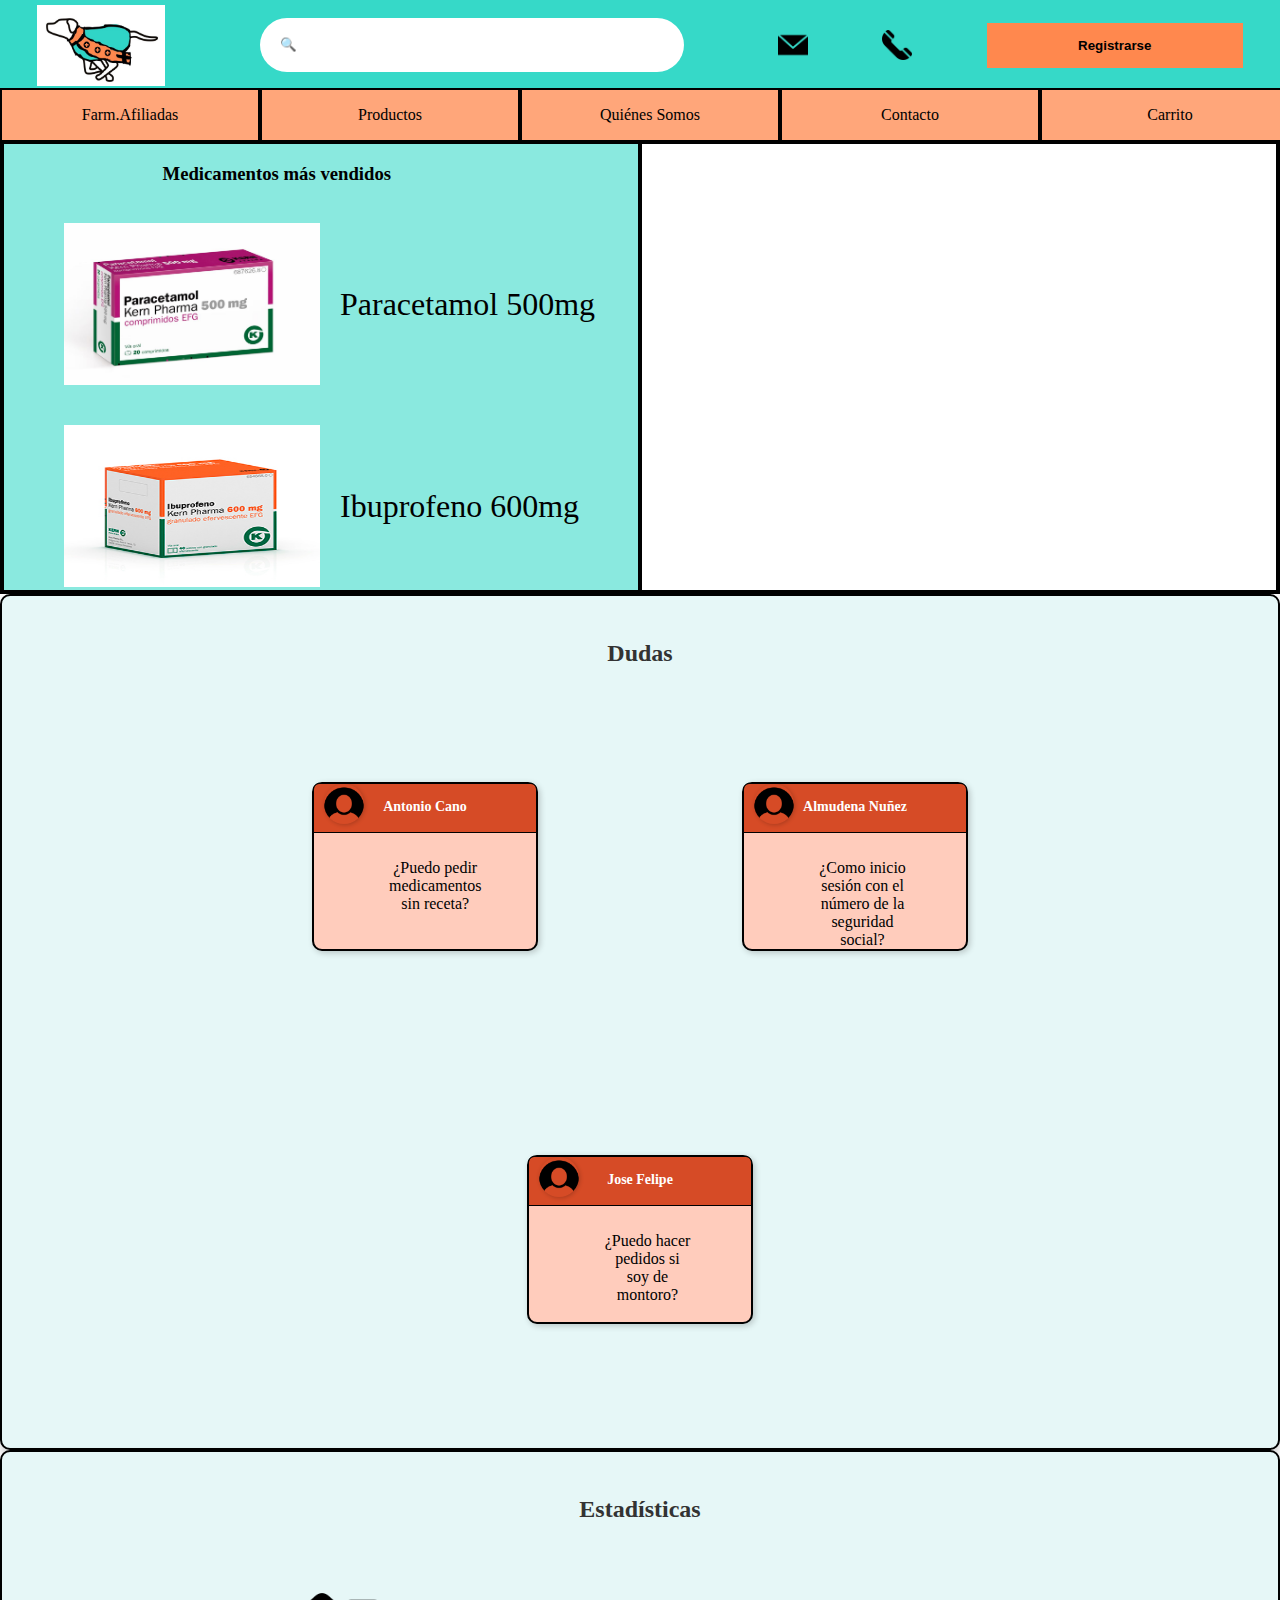
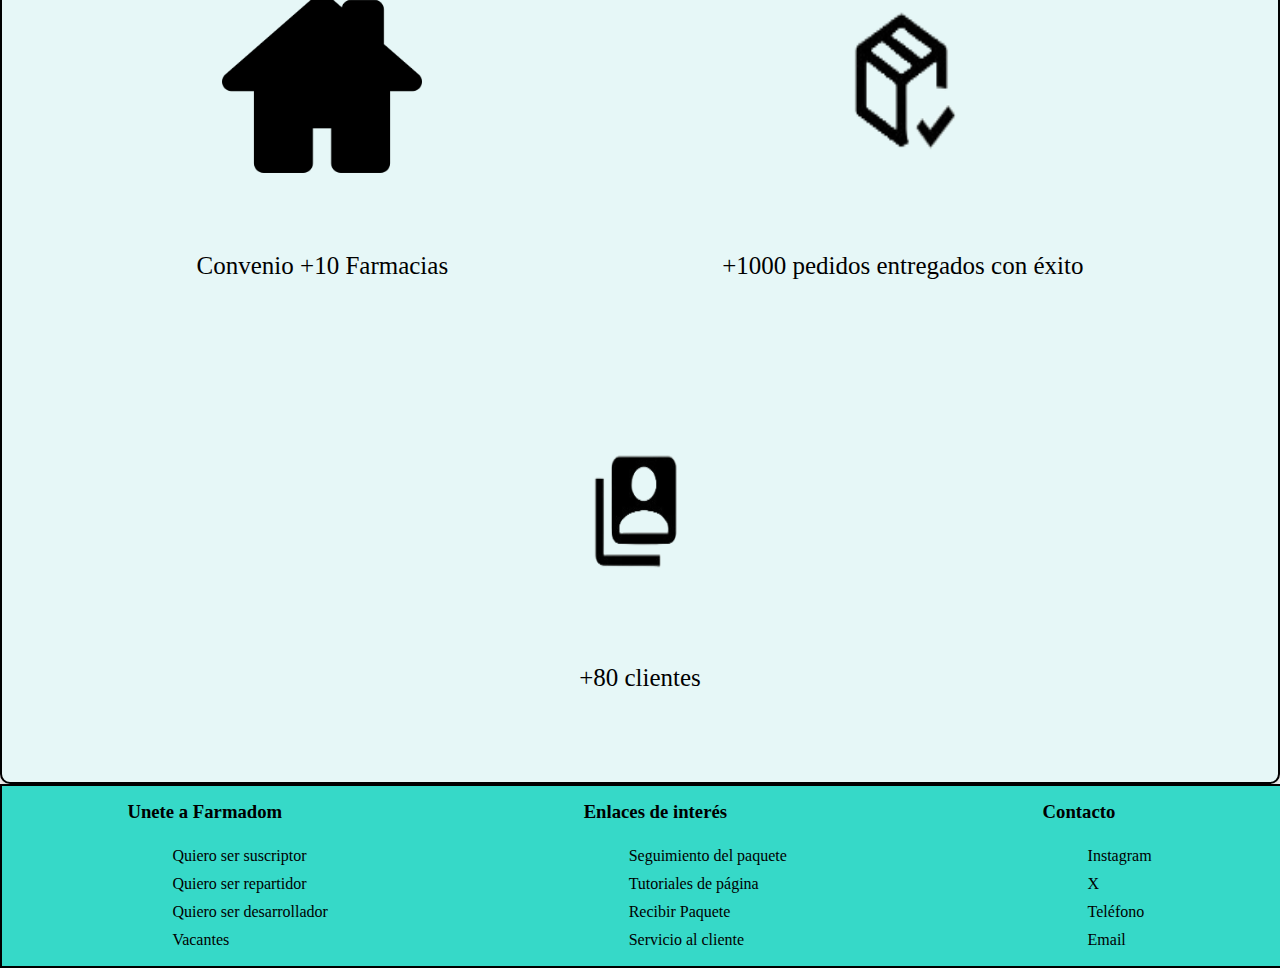
==== index.html @ e33833b4 "despliegue" ====
<!DOCTYPE html>
<html lang="en">
  <head>
    <meta charset="UTF-8" />
    <meta name="viewport" content="width=device-width, initial-scale=1.0" />
    <title>Farmadom</title>
    <link
      rel="shortcut icon"
      href="assets/cabecera/logo.png"
      type="image/x-icon"
    />
    <link rel="stylesheet" href="styles/inicio.css" />
    <link rel="stylesheet" href="styles/base.css" />

  </head>
  <body>
    <header>
      <img
        src="assets/cabecera/logo.png"
        alt="ImagenLogo"
        width="200"
        height="100"
      />
      <input type="text" name="busqueda" id="busqueda"  placeholder="🔍"/>
      <img
        src="assets/cabecera/email.png"
        alt="IconoEmail"
        width="50"
        height="50"
        class="icono"
      />
      <img
        src="assets/cabecera/telefono.png"
        alt="IconoTelf"
        width="50"
        height="50"
        class="icono"
      />
      <button id="registrarse" value="registrarse">Registrarse</button>
    </header>
    <nav>
      <ul>
        <li>
          <a href="inicio.html"> Farm.Afiliadas </a>
        </li>
        <li>
          <a href="listadoProductos.html">Productos</a>
        </li>
        <li>
          <a href="quienessomos.html">Quiénes Somos</a>
        </li>
        <li>
          <a href="contacto.html">Contacto</a>
        </li>
        <li>
          <a href="detalles.html">Carrito</a>
        </li>
      </ul>
    </nav>
    <main>
      <section class="agrupada">
        <section>
          <h3>Medicamentos más vendidos</h3>
          <ul>
            <li>
              <img
                src="assets/medicamentos/paracetamol.jpg"
                alt="ImgParacetamol500mg"
                width="135"
                height="80"
              />
              <p>Paracetamol 500mg</p>
            </li>
            <li>
              <img
                src="assets/medicamentos/ibuprofeno.jpeg"
                alt="Ibuprofeno600mg"
                width="135"
                height="80"
              />
              <p>Ibuprofeno 600mg</p>
            </li>
            <li>
              <img
                src="assets/medicamentos/aceltisteina.jpg"
                alt="Aceltisteina600mg"
                width="135"
                height="80"
              />
              <p>Aceltisteina 600mg</p>
            </li>
          </ul>
        </section>
        <section>
          <iframe
            src="https://www.google.com/maps/embed?pb=!1m18!1m12!1m3!1d340.6929461297396!2d-4.780944144740074!3d37.884527522622506!2m3!1f0!2f0!3f0!3m2!1i1024!2i768!4f13.1!3m3!1m2!1s0xd6cdf63204fffff%3A0x1775784e4fad006a!2sC.%20Conde%20de%20Gondomar%2C%209%2C%20Centro%2C%2014003%20C%C3%B3rdoba!5e0!3m2!1ses!2ses!4v1731525234573!5m2!1ses!2ses"
            frameborder="0"
            width="200"
            height="200"
            allowfullscreen=""
            loading="lazy"
            referrerpolicy="no-referrer-when-downgrade"
          ></iframe>
        </section>
      </section>
      <section class="dudas">
        <h3>Dudas</h3>
        <article>
          <img src="assets/perfil.png" alt="perfilPng" width="25" height="25" />
          <h5>Antonio Cano</h5>
          <p>¿Puedo pedir medicamentos sin receta? </p>
        </article>
        <article>
          <img src="assets/perfil.png" alt="perfilPng" width="25" height="25" />
          <h5>Almudena Nuñez</h5>
          <p>¿Como inicio sesión con el número de la seguridad social?</p>
        </article>
        <article>
          <img src="assets/perfil.png" alt="perfilPng" width="25" height="25" />
          <h5>Jose Felipe</h5>
          <p>¿Puedo hacer pedidos si soy de montoro?</p>
        </article>
      </section>
      <section class="horizontal">
        <h3>Estadísticas</h3>
        <article>
          <img src="assets/casa.png" alt="iconocasa" width="100" height="100" />
          <p>Convenio +10 Farmacias</p>
        </article>
        <article>
          <img src="assets/caja.png" alt="iconocasa" width="100" height="100" />
          <p>+1000 pedidos entregados con éxito</p>
        </article>
        <article>
          <img
            src="assets/contactos.png"
            alt="iconocontacto"
            width="100"
            height="100"
          />
          <p>+80 clientes</p>
        </article>
      </section>
    </main>
    <footer>
      <section>
        <h3>Unete a Farmadom</h3>
        <ul>
          <li>Quiero ser suscriptor</li>
          <li>Quiero ser repartidor</li>
          <li>Quiero ser desarrollador</li>
          <li>Vacantes</li>
        </ul>
      </section>
      <section>
        <h3>Enlaces de interés</h3>
        <ul>
          <li>Seguimiento del paquete</li>
          <li>Tutoriales de página</li>
          <li>Recibir Paquete</li>
          <li>Servicio al cliente</li>
        </ul>
      </section>
      <section>
        <h3>Contacto</h3>
        <ul>
          <li><a href="https://www.instagram.com/">Instagram</a></li>
          <li><a href="https://x.com/">X</a></li>
          <li><a href="tel:+34644616059">Teléfono</a></li>
          <li><a href="mailto:a22rucral@iesgrancapitan.org">Email</a></li>
        </ul>
      </section>
    </footer>
  </body>
</html>
---- styles/inicio.css ----
.agrupada{
    display: flex;
    height: 50vh;
    border: 2px solid black;

}

.agrupada section:nth-child(1){
    background-color: #8ae9df;
    width: 50vw;
    overflow: scroll;
    border: 2px solid black;
}

.agrupada section:nth-child(1) ul{
    list-style: none;
}

.agrupada ul li{
    display: flex;
    align-items: center;
}

.agrupada img{
    height: 18vh;
    width: 20vw;
    padding: 20px;
}

.agrupada p{
    font-size: 2em;
}

.agrupada section:nth-child(2) {
    width: 50vw;
    border: 2px solid black;

}
.agrupada section:nth-child(2) iframe{
    width: 100%;
    height: 99%;
}

.agrupada h3{
    padding-left: 25%;
}


.dudas {
    background-color: #e6f7f7;
    border: 2px solid black;
    padding: 20px;
    text-align: center;
    border-radius: 10px;
    box-shadow: 0px 4px 8px rgba(0, 0, 0, 0.2);
}

.dudas h3 {
    font-weight: bold;
    font-size: 1.5em;
    margin-bottom: 15px;
    color: #333;
}

.dudas article {
    display: inline-block;
    width: 15vw;
    height: 15vh;
    background-color: #ffccbc;
    border: 2px solid #000;
    margin: 100px;
    padding: 15px;
    text-align: center;
    border-radius: 10px;
    box-shadow: 2px 2px 6px rgba(0, 0, 0, 0.2);
    transition: transform 0.2s, box-shadow 0.2s;
    position: relative;
}

.dudas article:hover {
    transform: scale(1.05);
    box-shadow: 4px 4px 10px rgba(0, 0, 0, 0.3);
}

.dudas article h5 {
    background-color: #d64b26;
    color: white;
    width: 100%;
    height: 20%;
    position: absolute;
    top: 0px;
    left: 0;
    margin-top: 0px;
    z-index: 1;
    font-size: 14px;
    font-weight: bold;
    border-radius: 5px 5px 0 0;
    outline: 1px solid black;
    padding-top: 15px;
}

.dudas article img {
    position: absolute;
    top: 0;
    left: 10px;
    z-index: 2;
    border-radius: 50%;
    width: 40px;
    height: 40px;
    box-shadow: 1px 1px 4px rgba(0, 0, 0, 0.2);
}

.dudas article p{
    position: absolute;
    margin: 10px;
    padding: 50px;

}



.horizontal {
    background-color: #e6f7f7;
    border: 2px solid black;
    padding: 20px;
    text-align: center;
    border-radius: 10px;
    box-shadow: 0px 4px 8px rgba(0, 0, 0, 0.2);
}

.horizontal h3 {
    font-weight: bold;
    font-size: 1.5em;
    margin-bottom: 15px;
    color: #333;
}

.horizontal article {
    display: inline-block;
    margin: 30px 120px;
    padding: 15px;
    text-align: center;
    transition: transform 0.2s, box-shadow 0.2s;
    position: relative;
}

.horizontal img{
    height: 200px;
    width: 200px;
    margin-bottom: 40px;
}

.horizontal p{
    font-size: 25px;
}
---- styles/base.css ----
body{
    height: 100vh;
    width: 100vw;
    margin: 0;
}

header{
    height: 10vh;
    background-color: #36D9C8;
    display: flex;
    justify-content: space-around;
    align-items: center;
}

header button{
    background-color: #FF884E;
    border: 0;
    height: 5vh;
    width: 20vw;
    font-weight: 600;
}
header img{
    height:3vh;
    width: 3vw;
}
header img:first-child{
    height: 90%;
    width: 10%;
}

header input{
    padding: 0px 20px;
    margin: 0px 20px;
    width: 30vw;
    height: 4em;
    border: 0;
    border-radius: 30px;
}
header .icono{
    height: 30px;
    width: 30px;
}

nav{
    height: 50px;
    background-color: #ffa67a;
    display: flex;
    align-items: center;
}
nav ul{
    padding: 0;
    display: flex;
    list-style: none;
}
nav ul li{
    display: flex;
    justify-content: center;
    align-items: center;
    height: 50px;
    width: 20vw;
    border: 2px solid black;
}
nav ul li a{
    text-decoration: none;
    color: black;
}

footer{
    height: 20vh;
    width: 100vw;
    display: flex;
    align-items: center;
    justify-content: space-around;
    background-color: #36D9C8;
    border: 2px solid black;
}

footer ul{
    list-style: none;
}

footer ul li{
    padding: 5px;
}
footer ul li a{
    color: black;
    text-decoration: none;
}
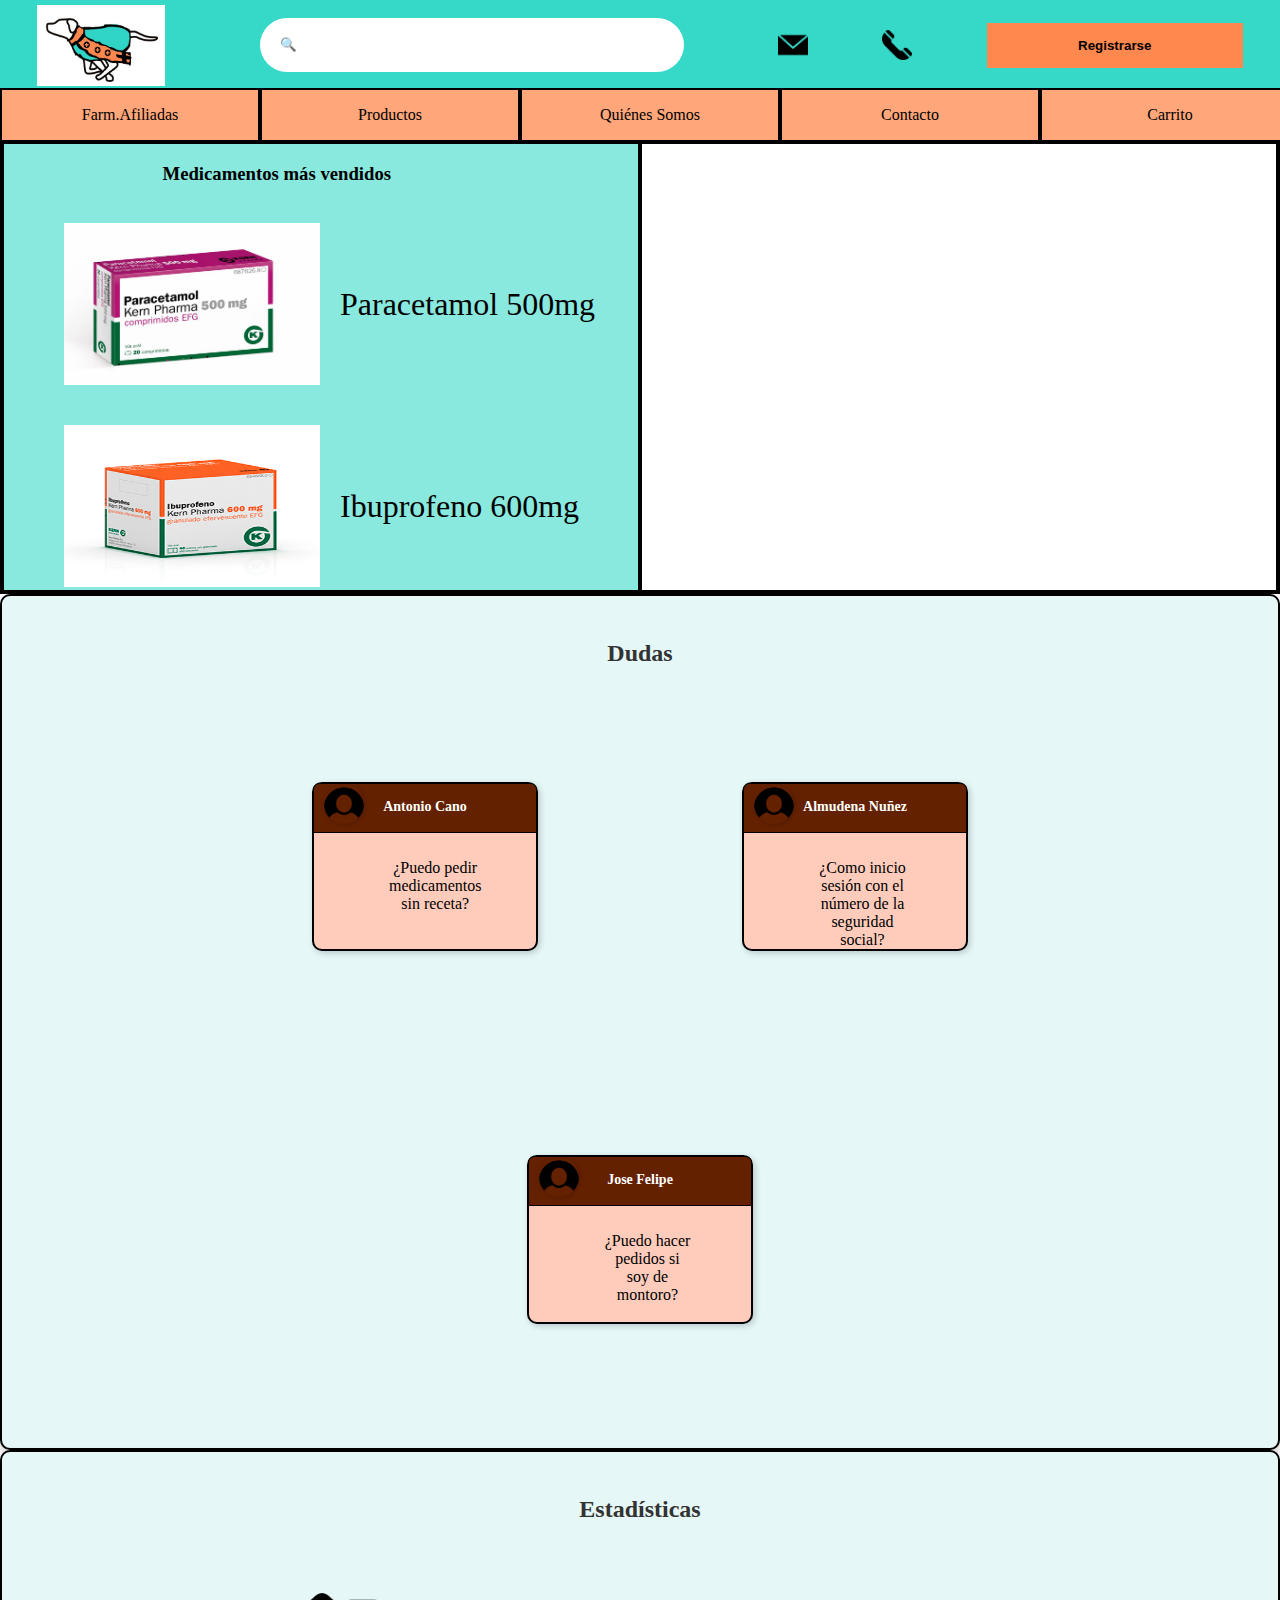
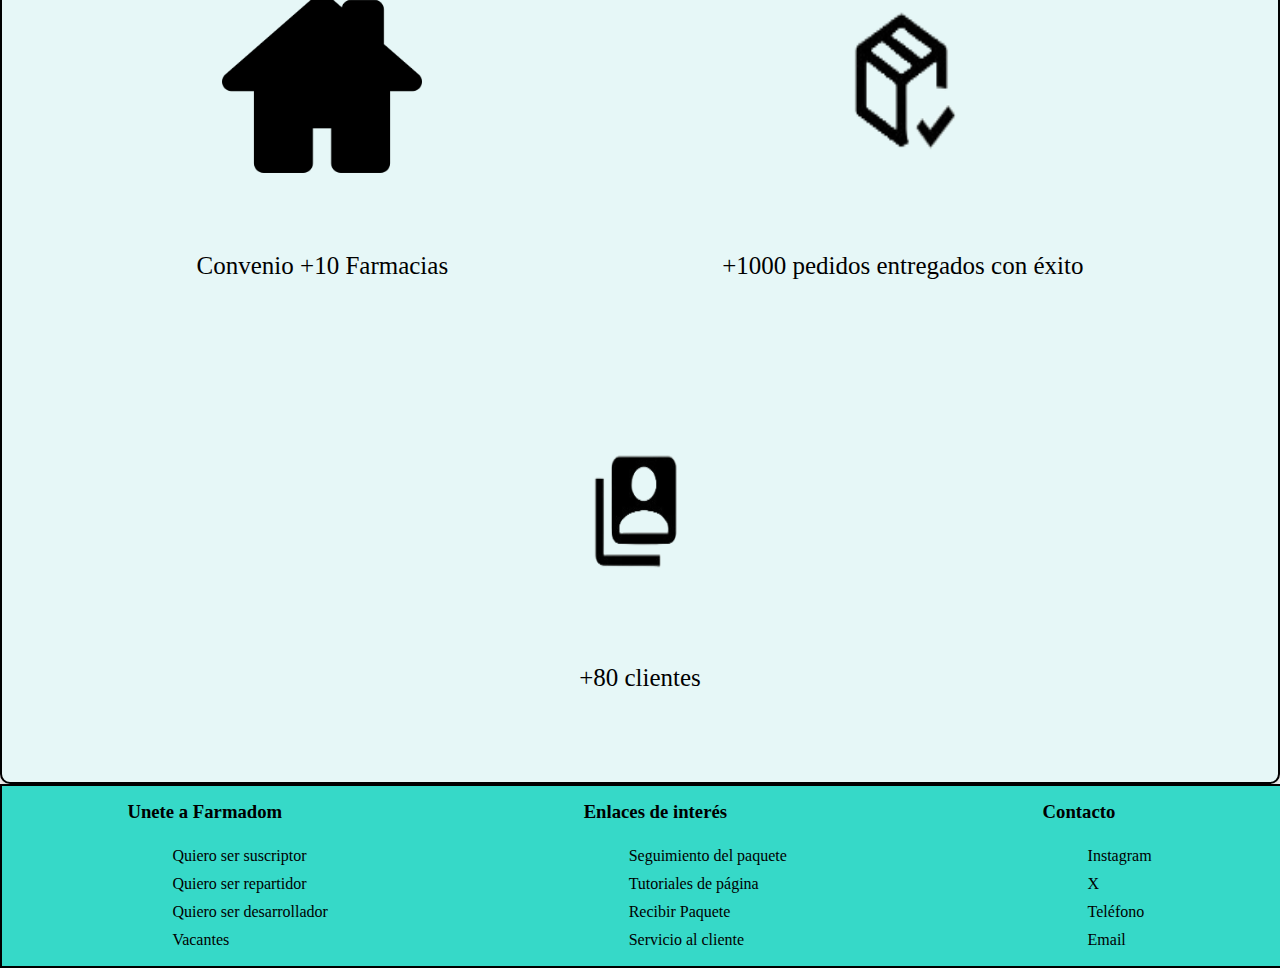
==== commit 94624649: "accesibilidad resuelta" ====
--- a/index.html
+++ b/index.html
@@ -21,7 +21,10 @@
         width="200"
         height="100"
       />
-      <input type="text" name="busqueda" id="busqueda"  placeholder="🔍"/>
+      <form action="">
+        <input type="text" name="busqueda" id="busqueda"  placeholder="🔍"/>
+      </form>
+      
       <img
         src="assets/cabecera/email.png"
         alt="IconoEmail"
@@ -128,7 +131,7 @@
           <p>Convenio +10 Farmacias</p>
         </article>
         <article>
-          <img src="assets/caja.png" alt="iconocasa" width="100" height="100" />
+          <img src="assets/caja.png" alt="iconopedido" width="100" height="100" />
           <p>+1000 pedidos entregados con éxito</p>
         </article>
         <article>
--- a/styles/inicio.css
+++ b/styles/inicio.css
@@ -83,7 +83,7 @@
 }
 
 .dudas article h5 {
-    background-color: #d64b26;
+    background-color: #642100;
     color: white;
     width: 100%;
     height: 20%;
